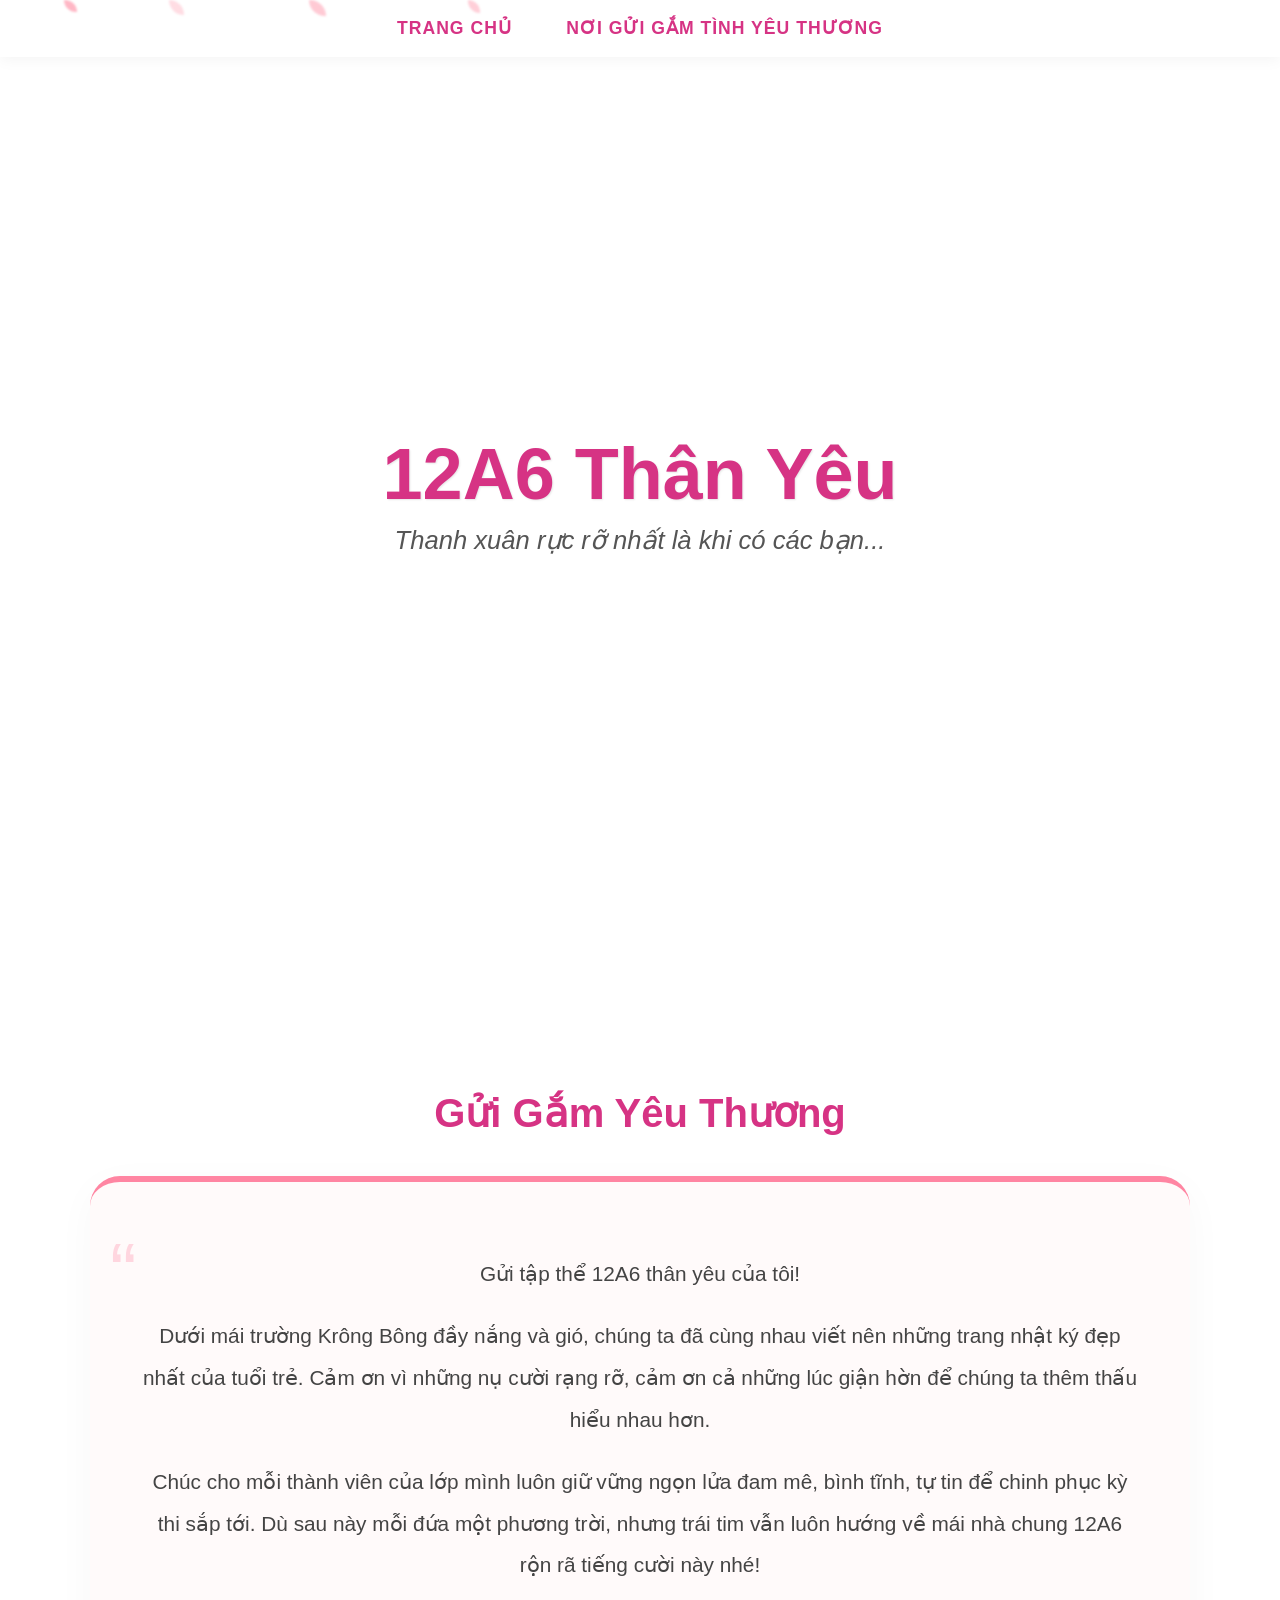
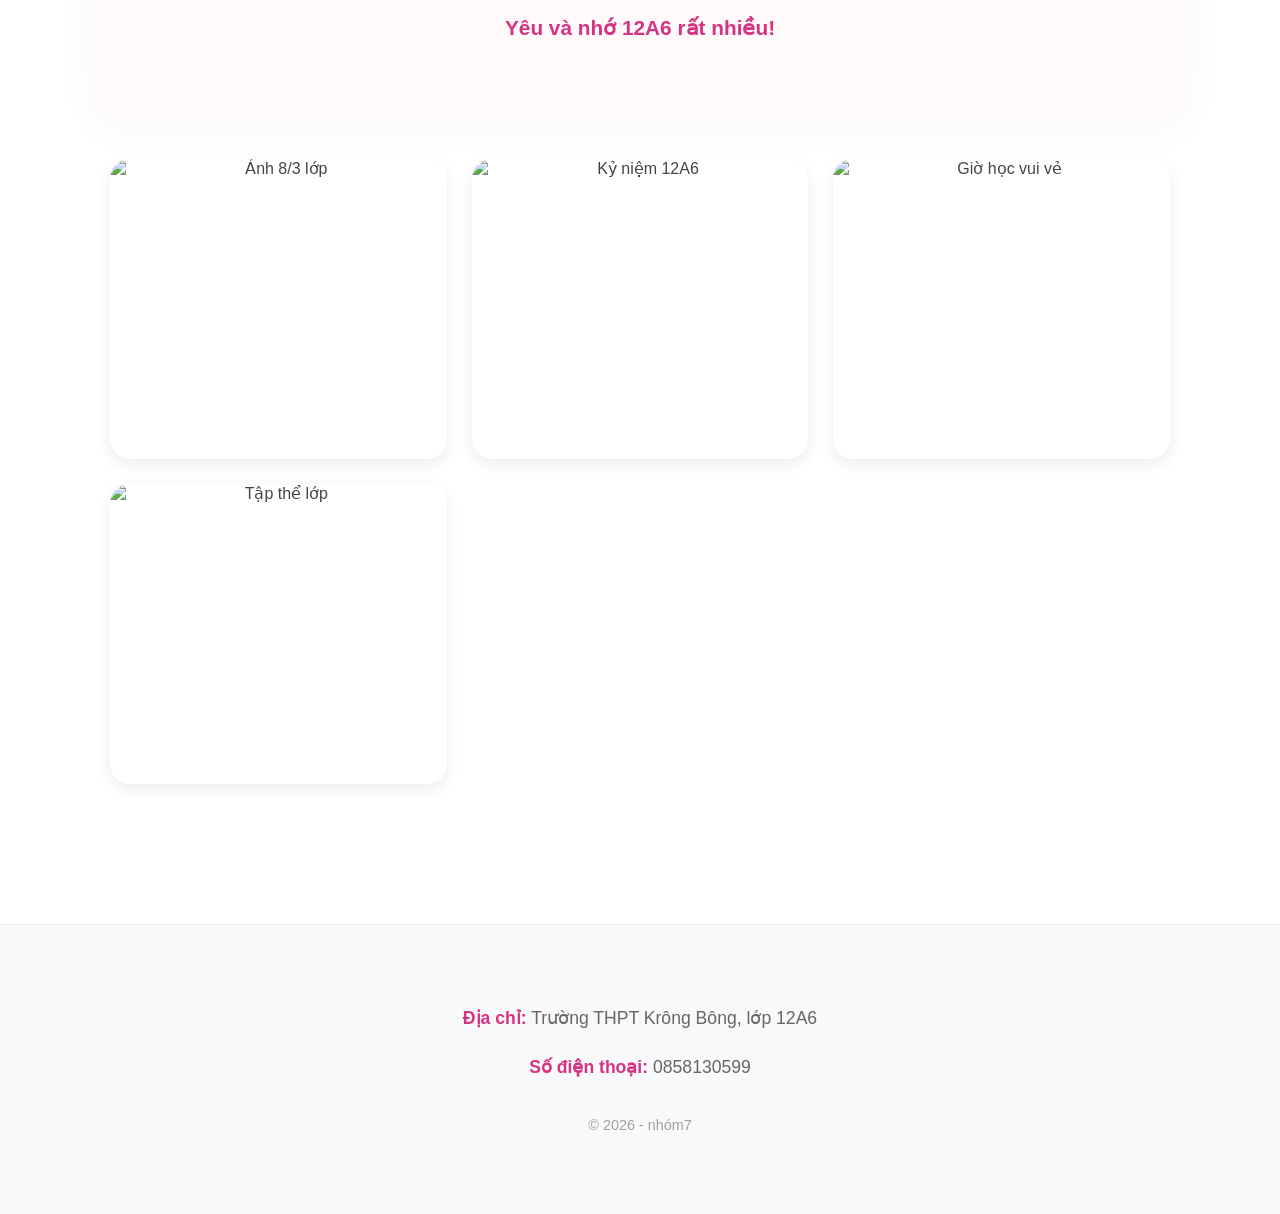
==== index.html @ b51523a4 "Rename nhom7-12a6.github.io.index.html to index.html" ====
<!DOCTYPE html>
<html lang="vi">
<head>
    <meta charset="UTF-8">
    <meta name="viewport" content="width=device-width, initial-scale=1.0">
    <title>12A6 Thân Yêu - Trường THPT Krông Bông</title>
    <style>
        /* Thiết lập chung - Tông màu sáng */
        body, html {
            margin: 0;
            padding: 0;
            font-family: 'Segoe UI', Tahoma, Geneva, Verdana, sans-serif;
            scroll-behavior: smooth;
            background-color: #ffffff; 
            color: #444;
            overflow-x: hidden;
        }

        /* Hiệu ứng lá rơi lãng mạn */
        .leaf-container {
            position: fixed;
            top: 0;
            left: 0;
            width: 100%;
            height: 100%;
            pointer-events: none;
            z-index: 9999;
        }

        /* Menu điều hướng đẹp mắt */
        nav {
            background-color: rgba(255, 255, 255, 0.95);
            padding: 18px 0;
            position: sticky;
            top: 0;
            text-align: center;
            box-shadow: 0 2px 15px rgba(0,0,0,0.05);
            z-index: 1000;
        }

        nav a {
            text-decoration: none;
            color: #d63384; /* Màu hồng đậm tình cảm */
            font-weight: 600;
            margin: 0 25px;
            font-size: 1.1rem;
            transition: all 0.3s ease;
            text-transform: uppercase;
            letter-spacing: 1px;
        }

        nav a:hover {
            color: #ff85a2;
            transform: translateY(-2px);
        }

        /* Header - Ảnh nền tập thể lớp 12A6 */
        header {
            height: 100vh;
            background: linear-gradient(rgba(255,255,255,0.2), rgba(255,255,255,0.2)), 
                        url('z7611053045026_636c246976e291c1353cad6c49b78cae.jpg');
            background-size: cover;
            background-position: center;
            background-attachment: fixed;
            display: flex;
            align-items: center;
            justify-content: center;
            color: #fff;
            text-align: center;
        }

        .hero-text {
            background: rgba(255, 255, 255, 0.7);
            padding: 40px 60px;
            border-radius: 15px;
            backdrop-filter: blur(5px);
            border: 1px solid rgba(255,255,255,0.3);
        }

        .hero-text h1 {
            font-size: 4.5rem;
            margin: 0;
            color: #d63384;
            text-shadow: 1px 1px 2px rgba(0,0,0,0.1);
        }

        .hero-text p {
            font-size: 1.6rem;
            font-style: italic;
            color: #555;
            margin-top: 10px;
        }

        /* Nội dung gửi gắm tình thương */
        .content-section {
            max-width: 1100px;
            margin: 80px auto;
            padding: 20px;
            text-align: center;
        }

        .message-box {
            background: #fffafa;
            padding: 50px;
            border-radius: 30px;
            box-shadow: 0 10px 40px rgba(0,0,0,0.03);
            line-height: 2;
            font-size: 1.3rem;
            border-top: 6px solid #ff85a2;
            position: relative;
        }

        .message-box::before {
            content: '“';
            font-size: 5rem;
            color: #ff85a2;
            position: absolute;
            top: 10px;
            left: 20px;
            opacity: 0.3;
        }

        /* Album ảnh kỷ niệm lớp */
        .gallery {
            display: grid;
            grid-template-columns: repeat(auto-fit, minmax(320px, 1fr));
            gap: 25px;
            padding: 40px 20px;
        }

        .gallery-item {
            overflow: hidden;
            border-radius: 20px;
            box-shadow: 0 5px 15px rgba(0,0,0,0.08);
            background: #fff;
            transition: all 0.3s ease;
            position: relative; /* Thêm để đặt chữ lên ảnh */
        }

        .gallery img {
            width: 100%;
            height: 300px;
            object-fit: cover;
            display: block;
            transition: transform 0.5s ease;
        }

        /* Chú thích trên ảnh */
        .photo-caption {
            position: absolute;
            bottom: 0;
            left: 0;
            right: 0;
            background: rgba(214, 51, 132, 0.8);
            color: white;
            padding: 10px;
            font-weight: bold;
            font-size: 1.1rem;
            transform: translateY(100%);
            transition: 0.3s ease;
        }

        .gallery-item:hover {
            transform: translateY(-10px);
            box-shadow: 0 15px 30px rgba(214, 51, 132, 0.2);
        }

        .gallery-item:hover img {
            transform: scale(1.1);
        }

        .gallery-item:hover .photo-caption {
            transform: translateY(0);
        }

        /* Cuối trang - Footer */
        footer {
            background-color: #f8f9fa;
            color: #666;
            padding: 60px 20px;
            text-align: center;
            border-top: 1px solid #eee;
        }

        .footer-info {
            font-size: 1.1rem;
            line-height: 1.8;
        }

        .footer-info strong {
            color: #d63384;
        }

        /* Animation lá rơi */
        @keyframes fall {
            0% { transform: translateY(-10%) rotate(0deg); opacity: 0; }
            10% { opacity: 0.8; }
            100% { transform: translateY(110vh) rotate(360deg); opacity: 0; }
        }

        .leaf {
            position: absolute;
            width: 18px;
            height: 18px;
            background-color: #ffb7c5;
            border-radius: 0 100%;
            animation: fall 10s linear infinite;
            filter: blur(1px);
        }
    </style>
</head>
<body>

    <div class="leaf-container" id="leafContainer"></div>

    <nav>
        <a href="#home">Trang Chủ</a>
        <a href="#loinhannhu">Nơi Gửi Gắm Tình Yêu Thương</a>
    </nav>

    <header id="home">
        <div class="hero-text">
            <h1>12A6 Thân Yêu</h1>
            <p>Thanh xuân rực rỡ nhất là khi có các bạn...</p>
        </div>
    </header>

    <section class="content-section" id="loinhannhu">
        <h2 style="color: #d63384; font-size: 2.5rem; margin-bottom: 40px;">Gửi Gắm Yêu Thương</h2>
        <div class="message-box">
            <p>Gửi tập thể 12A6 thân yêu của tôi!</p>
            <p>Dưới mái trường Krông Bông đầy nắng và gió, chúng ta đã cùng nhau viết nên những trang nhật ký đẹp nhất của tuổi trẻ. Cảm ơn vì những nụ cười rạng rỡ, cảm ơn cả những lúc giận hờn để chúng ta thêm thấu hiểu nhau hơn. </p>
            <p>Chúc cho mỗi thành viên của lớp mình luôn giữ vững ngọn lửa đam mê, bình tĩnh, tự tin để chinh phục kỳ thi sắp tới. Dù sau này mỗi đứa một phương trời, nhưng trái tim vẫn luôn hướng về mái nhà chung 12A6 rộn rã tiếng cười này nhé!</p>
            <p style="font-weight: bold; color: #d63384;">Yêu và nhớ 12A6 rất nhiều!</p>
        </div>

        <div class="gallery">
            <div class="gallery-item">
                <img src="z7611050322262_505ce7e3adb36af7104fad73ea51d4bc.jpg" alt="Ảnh 8/3 lớp">
                <div class="photo-caption">Ngày 8-3</div>
            </div>
            <div class="gallery-item">
                <img src="z7611050333469_8e53183546c263b8395ae0b09df63bb6.jpg" alt="Kỷ niệm 12A6">
                <div class="photo-caption">Ngày 8-3</div>
            </div>
            <div class="gallery-item">
                <img src="z7611052999819_62aaef6d86418fa4d86a9d787244a422.jpg" alt="Giờ học vui vẻ">
                <div class="photo-caption">Ngày 20-10</div>
            </div>
            <div class="gallery-item">
                <img src="z7611053750681_9724d6f38aebbc7bfd6bfaeb287409f2.jpg" alt="Tập thể lớp">
                <div class="photo-caption">Ngày 20-11</div>
            </div>
        </div>
    </section>

    <footer>
        <div class="footer-info">
            <p><strong>Địa chỉ:</strong> Trường THPT Krông Bông, lớp 12A6</p>
            <p><strong>Số điện thoại:</strong> 0858130599</p>
            <p style="margin-top: 30px; font-size: 0.9rem; opacity: 0.6;">© 2026 - nhóm7</p>
        </div>
    </footer>

    <script>
        // Tạo lá rơi tự động với độ ngẫu nhiên cao hơn
        const container = document.getElementById('leafContainer');
        function createLeaf() {
            const leaf = document.createElement('div');
            leaf.classList.add('leaf');
            leaf.style.left = Math.random() * 100 + 'vw';
            leaf.style.animationDuration = Math.random() * 5 + 7 + 's';
            leaf.style.opacity = Math.random() * 0.6 + 0.4;
            leaf.style.width = Math.random() * 10 + 10 + 'px';
            leaf.style.height = leaf.style.width;
            container.appendChild(leaf);
            
            setTimeout(() => { leaf.remove(); }, 12000);
        }
        setInterval(createLeaf, 400);
    </script>
</body>
</html>
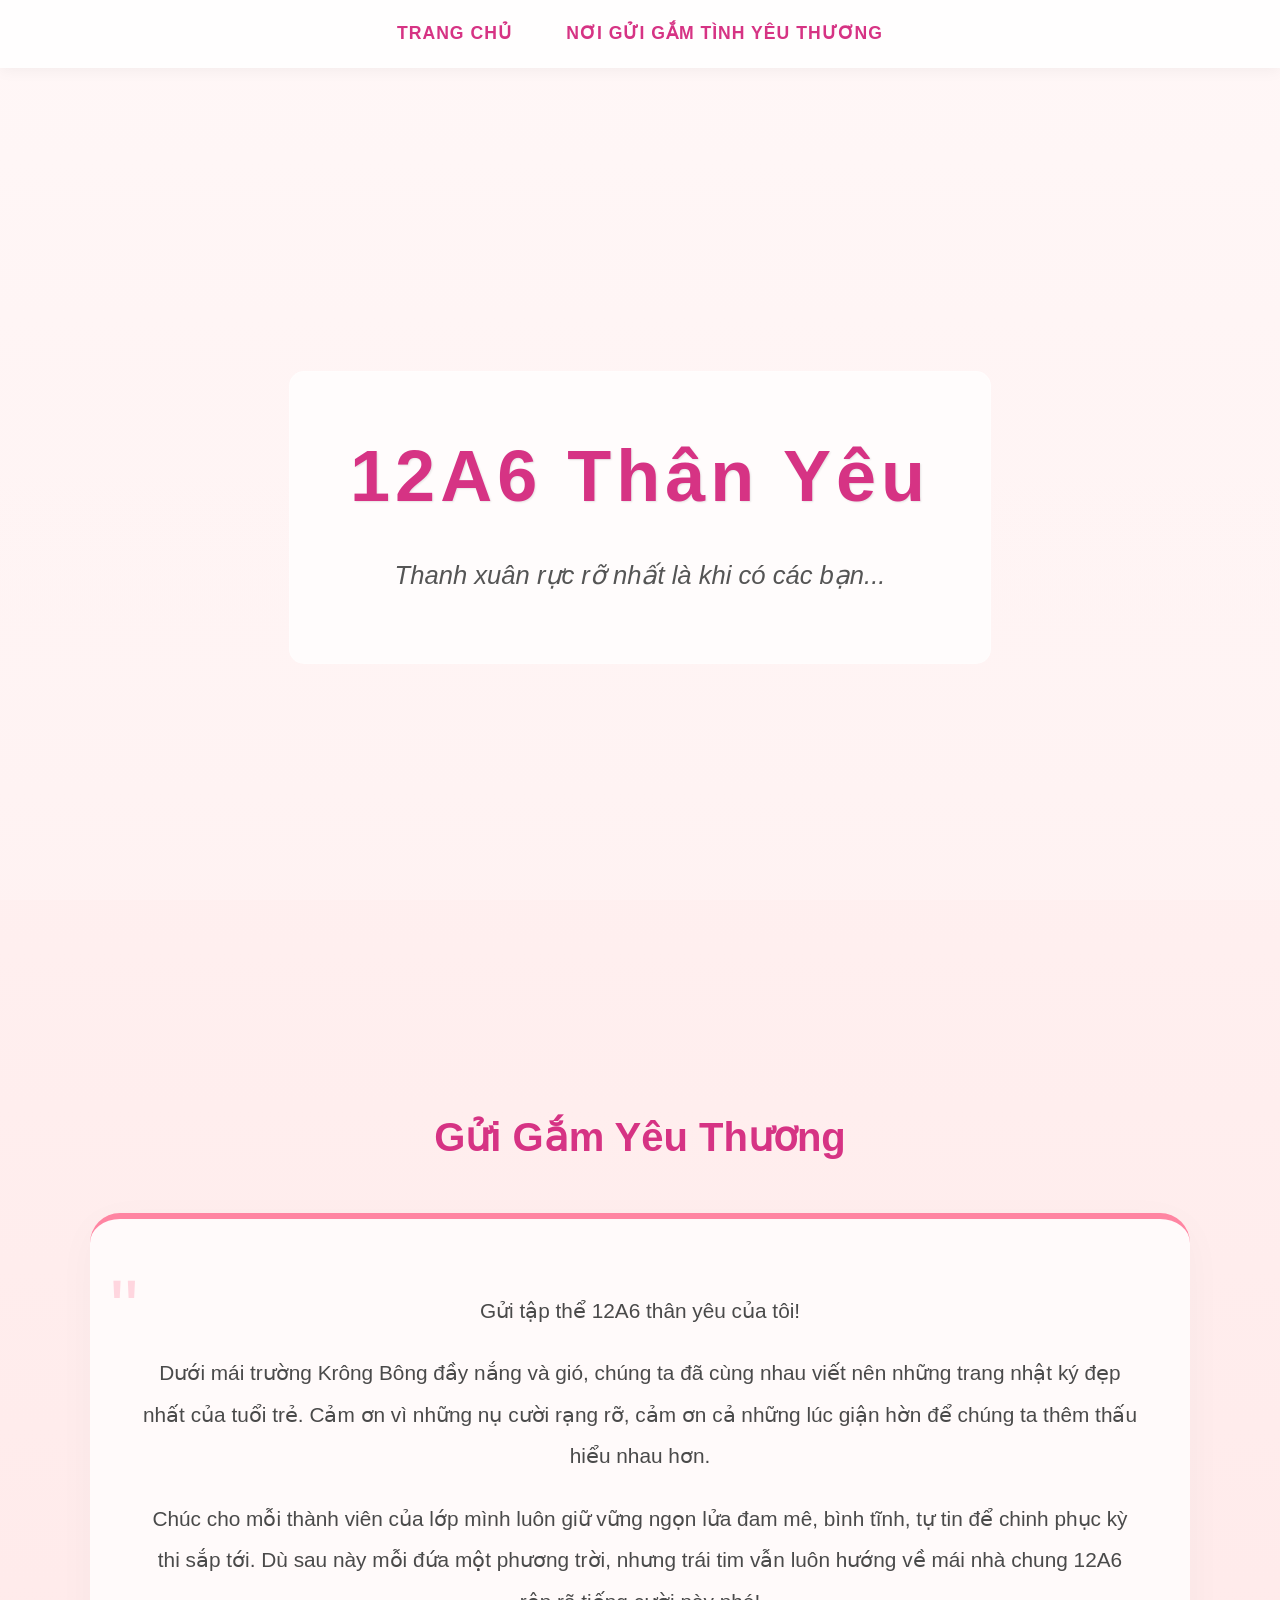
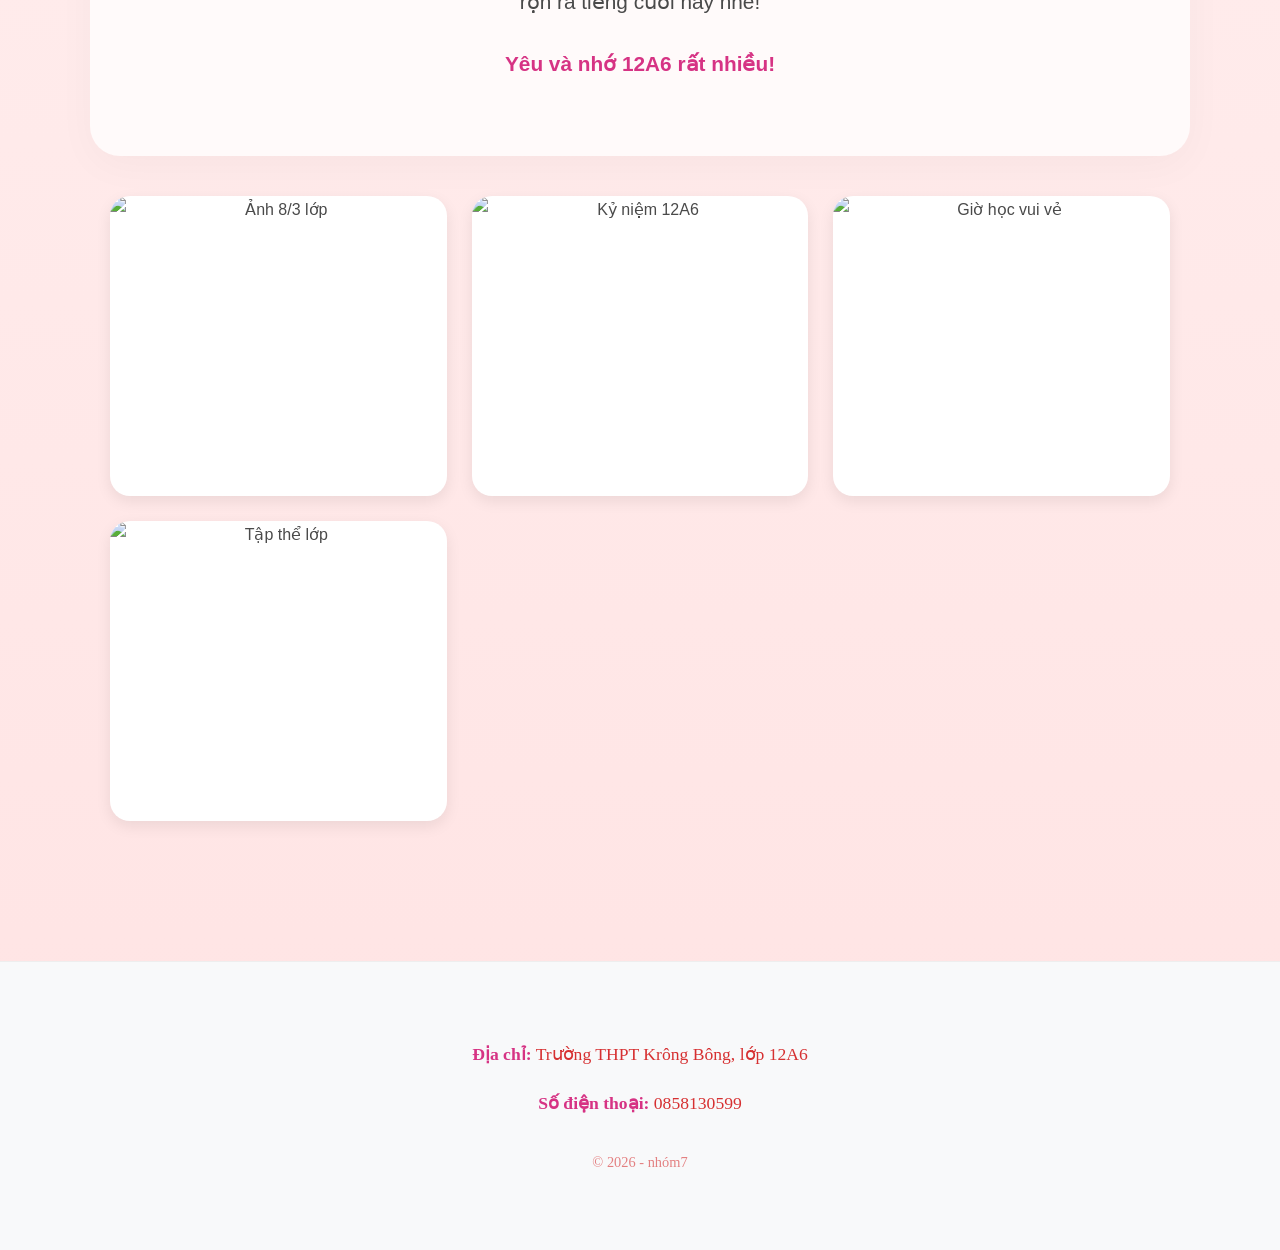
==== commit 2c76429f: "Refactor index.html with new layout and styles Removed old HTML structure and replaced with a new la" ====
--- a/index.html
+++ b/index.html
@@ -4,210 +4,7 @@
     <meta charset="UTF-8">
     <meta name="viewport" content="width=device-width, initial-scale=1.0">
     <title>12A6 Thân Yêu - Trường THPT Krông Bông</title>
-    <style>
-        /* Thiết lập chung - Tông màu sáng */
-        body, html {
-            margin: 0;
-            padding: 0;
-            font-family: 'Segoe UI', Tahoma, Geneva, Verdana, sans-serif;
-            scroll-behavior: smooth;
-            background-color: #ffffff; 
-            color: #444;
-            overflow-x: hidden;
-        }
-
-        /* Hiệu ứng lá rơi lãng mạn */
-        .leaf-container {
-            position: fixed;
-            top: 0;
-            left: 0;
-            width: 100%;
-            height: 100%;
-            pointer-events: none;
-            z-index: 9999;
-        }
-
-        /* Menu điều hướng đẹp mắt */
-        nav {
-            background-color: rgba(255, 255, 255, 0.95);
-            padding: 18px 0;
-            position: sticky;
-            top: 0;
-            text-align: center;
-            box-shadow: 0 2px 15px rgba(0,0,0,0.05);
-            z-index: 1000;
-        }
-
-        nav a {
-            text-decoration: none;
-            color: #d63384; /* Màu hồng đậm tình cảm */
-            font-weight: 600;
-            margin: 0 25px;
-            font-size: 1.1rem;
-            transition: all 0.3s ease;
-            text-transform: uppercase;
-            letter-spacing: 1px;
-        }
-
-        nav a:hover {
-            color: #ff85a2;
-            transform: translateY(-2px);
-        }
-
-        /* Header - Ảnh nền tập thể lớp 12A6 */
-        header {
-            height: 100vh;
-            background: linear-gradient(rgba(255,255,255,0.2), rgba(255,255,255,0.2)), 
-                        url('z7611053045026_636c246976e291c1353cad6c49b78cae.jpg');
-            background-size: cover;
-            background-position: center;
-            background-attachment: fixed;
-            display: flex;
-            align-items: center;
-            justify-content: center;
-            color: #fff;
-            text-align: center;
-        }
-
-        .hero-text {
-            background: rgba(255, 255, 255, 0.7);
-            padding: 40px 60px;
-            border-radius: 15px;
-            backdrop-filter: blur(5px);
-            border: 1px solid rgba(255,255,255,0.3);
-        }
-
-        .hero-text h1 {
-            font-size: 4.5rem;
-            margin: 0;
-            color: #d63384;
-            text-shadow: 1px 1px 2px rgba(0,0,0,0.1);
-        }
-
-        .hero-text p {
-            font-size: 1.6rem;
-            font-style: italic;
-            color: #555;
-            margin-top: 10px;
-        }
-
-        /* Nội dung gửi gắm tình thương */
-        .content-section {
-            max-width: 1100px;
-            margin: 80px auto;
-            padding: 20px;
-            text-align: center;
-        }
-
-        .message-box {
-            background: #fffafa;
-            padding: 50px;
-            border-radius: 30px;
-            box-shadow: 0 10px 40px rgba(0,0,0,0.03);
-            line-height: 2;
-            font-size: 1.3rem;
-            border-top: 6px solid #ff85a2;
-            position: relative;
-        }
-
-        .message-box::before {
-            content: '“';
-            font-size: 5rem;
-            color: #ff85a2;
-            position: absolute;
-            top: 10px;
-            left: 20px;
-            opacity: 0.3;
-        }
-
-        /* Album ảnh kỷ niệm lớp */
-        .gallery {
-            display: grid;
-            grid-template-columns: repeat(auto-fit, minmax(320px, 1fr));
-            gap: 25px;
-            padding: 40px 20px;
-        }
-
-        .gallery-item {
-            overflow: hidden;
-            border-radius: 20px;
-            box-shadow: 0 5px 15px rgba(0,0,0,0.08);
-            background: #fff;
-            transition: all 0.3s ease;
-            position: relative; /* Thêm để đặt chữ lên ảnh */
-        }
-
-        .gallery img {
-            width: 100%;
-            height: 300px;
-            object-fit: cover;
-            display: block;
-            transition: transform 0.5s ease;
-        }
-
-        /* Chú thích trên ảnh */
-        .photo-caption {
-            position: absolute;
-            bottom: 0;
-            left: 0;
-            right: 0;
-            background: rgba(214, 51, 132, 0.8);
-            color: white;
-            padding: 10px;
-            font-weight: bold;
-            font-size: 1.1rem;
-            transform: translateY(100%);
-            transition: 0.3s ease;
-        }
-
-        .gallery-item:hover {
-            transform: translateY(-10px);
-            box-shadow: 0 15px 30px rgba(214, 51, 132, 0.2);
-        }
-
-        .gallery-item:hover img {
-            transform: scale(1.1);
-        }
-
-        .gallery-item:hover .photo-caption {
-            transform: translateY(0);
-        }
-
-        /* Cuối trang - Footer */
-        footer {
-            background-color: #f8f9fa;
-            color: #666;
-            padding: 60px 20px;
-            text-align: center;
-            border-top: 1px solid #eee;
-        }
-
-        .footer-info {
-            font-size: 1.1rem;
-            line-height: 1.8;
-        }
-
-        .footer-info strong {
-            color: #d63384;
-        }
-
-        /* Animation lá rơi */
-        @keyframes fall {
-            0% { transform: translateY(-10%) rotate(0deg); opacity: 0; }
-            10% { opacity: 0.8; }
-            100% { transform: translateY(110vh) rotate(360deg); opacity: 0; }
-        }
-
-        .leaf {
-            position: absolute;
-            width: 18px;
-            height: 18px;
-            background-color: #ffb7c5;
-            border-radius: 0 100%;
-            animation: fall 10s linear infinite;
-            filter: blur(1px);
-        }
-    </style>
+<link href="styles.css" rel="stylesheet" type="text/css">
 </head>
 <body>
 
--- a/styles.css
+++ b/styles.css
@@ -0,0 +1,311 @@
+/* ===== CSS from index.html ===== */
+
+/* Thiết lập chung - Tông màu sáng */
+body, html {
+    margin: 0;
+    padding: 0;
+    font-family: 'Segoe UI', Tahoma, Geneva, Verdana, sans-serif;
+    scroll-behavior: smooth;
+    background-color: #ffffff; 
+    color: #444;
+    overflow-x: hidden;
+}
+
+/* Hiệu ứng lá rơi lãng mạn */
+.leaf-container {
+    position: fixed;
+    top: 0;
+    left: 0;
+    width: 100%;
+    height: 100%;
+    pointer-events: none;
+    z-index: 9999;
+}
+
+/* Menu điều hướng đẹp mắt */
+nav {
+    background-color: rgba(255, 255, 255, 0.95);
+    padding: 18px 0;
+    position: sticky;
+    top: 0;
+    text-align: center;
+    box-shadow: 0 2px 15px rgba(0,0,0,0.05);
+    z-index: 1000;
+}
+
+nav a {
+    text-decoration: none;
+    color: #d63384; /* Màu hồng đậm tình cảm */
+    font-weight: 600;
+    margin: 0 25px;
+    font-size: 1.1rem;
+    transition: all 0.3s ease;
+    text-transform: uppercase;
+    letter-spacing: 1px;
+}
+
+nav a:hover {
+    color: #ff85a2;
+    transform: translateY(-2px);
+}
+
+/* Header - Ảnh nền tập thể lớp 12A6 */
+header {
+    height: 100vh;
+    background: linear-gradient(rgba(255,255,255,0.2), rgba(255,255,255,0.2)), 
+                url('z7611053045026_636c246976e291c1353cad6c49b78cae.jpg');
+    background-size: cover;
+    background-position: center;
+    background-attachment: fixed;
+    display: flex;
+    align-items: center;
+    justify-content: center;
+    color: #fff;
+    text-align: center;
+}
+
+.hero-text {
+    background: rgba(255, 255, 255, 0.7);
+    padding: 40px 60px;
+    border-radius: 15px;
+    backdrop-filter: blur(5px);
+    border: 1px solid rgba(255,255,255,0.3);
+}
+
+.hero-text h1 {
+    font-size: 4.5rem;
+    margin: 0;
+    color: #d63384;
+    text-shadow: 1px 1px 2px rgba(0,0,0,0.1);
+}
+
+.hero-text p {
+    font-size: 1.6rem;
+    font-style: italic;
+    color: #555;
+    margin-top: 10px;
+}
+
+/* Nội dung gửi gắm tình thương */
+.content-section {
+    max-width: 1100px;
+    margin: 80px auto;
+    padding: 20px;
+    text-align: center;
+}
+
+.message-box {
+    background: #fffafa;
+    padding: 50px;
+    border-radius: 30px;
+    box-shadow: 0 10px 40px rgba(0,0,0,0.03);
+    line-height: 2;
+    font-size: 1.3rem;
+    border-top: 6px solid #ff85a2;
+    position: relative;
+}
+
+.message-box::before {
+    content: '"';
+    font-size: 5rem;
+    color: #ff85a2;
+    position: absolute;
+    top: 10px;
+    left: 20px;
+    opacity: 0.3;
+}
+
+/* Album ảnh kỷ niệm lớp */
+.gallery {
+    display: grid;
+    grid-template-columns: repeat(auto-fit, minmax(320px, 1fr));
+    gap: 25px;
+    padding: 40px 20px;
+}
+
+.gallery-item {
+    overflow: hidden;
+    border-radius: 20px;
+    box-shadow: 0 5px 15px rgba(0,0,0,0.08);
+    background: #fff;
+    transition: all 0.3s ease;
+    position: relative; /* Thêm để đặt chữ lên ảnh */
+}
+
+.gallery img {
+    width: 100%;
+    height: 300px;
+    object-fit: cover;
+    display: block;
+    transition: transform 0.5s ease;
+}
+
+/* Chú thích trên ảnh */
+.photo-caption {
+    position: absolute;
+    bottom: 0;
+    left: 0;
+    right: 0;
+    background: rgba(214, 51, 132, 0.8);
+    color: white;
+    padding: 10px;
+    font-weight: bold;
+    font-size: 1.1rem;
+    transform: translateY(100%);
+    transition: 0.3s ease;
+}
+
+.gallery-item:hover {
+    transform: translateY(-10px);
+    box-shadow: 0 15px 30px rgba(214, 51, 132, 0.2);
+}
+
+.gallery-item:hover img {
+    transform: scale(1.1);
+}
+
+.gallery-item:hover .photo-caption {
+    transform: translateY(0);
+}
+
+/* Cuối trang - Footer */
+footer {
+    background-color: #f8f9fa;
+    color: #666;
+    padding: 60px 20px;
+    text-align: center;
+    border-top: 1px solid #eee;
+}
+
+.footer-info {
+    font-size: 1.1rem;
+    line-height: 1.8;
+}
+
+.footer-info strong {
+    color: #d63384;
+}
+
+/* Animation lá rơi */
+@keyframes fall {
+    0% { transform: translateY(-10%) rotate(0deg); opacity: 0; }
+    10% { opacity: 0.8; }
+    100% { transform: translateY(110vh) rotate(360deg); opacity: 0; }
+}
+
+.leaf {
+    position: absolute;
+    width: 18px;
+    height: 18px;
+    background-color: #ffb7c5;
+    border-radius: 0 100%;
+    animation: fall 10s linear infinite;
+    filter: blur(1px);
+}
+
+
+/* ===== CSS from thethao.html ===== */
+
+body {
+    margin: 0;
+    padding: 0;
+    background: linear-gradient(to bottom, #fff5f5, #ffe3e3);
+    font-family: 'Quicksand', sans-serif;
+    color: #4a4a4a;
+    overflow-x: hidden;
+    line-height: 1.8;
+}
+
+/* Hiệu ứng lá rơi */
+#leaf-container {
+    position: fixed;
+    top: 0;
+    left: 0;
+    width: 100%;
+    height: 100%;
+    pointer-events: none;
+    z-index: 1000;
+}
+
+.leaf {
+    position: absolute;
+    top: -50px;
+    width: 20px;
+    height: 20px;
+    background-color: #ffb7b7;
+    border-radius: 0 100% 0 100%;
+    opacity: 0.8;
+    animation: fall linear infinite;
+}
+
+@keyframes fall {
+    0% {
+        transform: translateY(0) rotate(0deg);
+        opacity: 0;
+    }
+    10% { opacity: 0.8; }
+    90% { opacity: 0.8; }
+    100% {
+        transform: translateY(100vh) rotate(720deg);
+        opacity: 0;
+    }
+}
+
+/* Bố cục trang */
+.container {
+    max-width: 800px;
+    margin: 50px auto;
+    padding: 40px;
+    background: rgba(255, 255, 255, 0.8);
+    box-shadow: 0 10px 30px rgba(0,0,0,0.05);
+    border-radius: 20px;
+    position: relative;
+    z-index: 1;
+    text-align: justify;
+    border: 1px solid #ffeded;
+}
+
+header {
+    text-align: center;
+    margin-bottom: 40px;
+}
+
+h1 {
+    font-family: 'Saira Condensed', sans-serif;
+    font-size: 3rem;
+    color: #d63031;
+    margin: 0;
+    letter-spacing: 5px;
+}
+
+.intro {
+    font-family: 'Dancing Script', cursive;
+    font-size: 2.5rem;
+    color: #e66767;
+    display: block;
+    margin-bottom: 20px;
+    text-align: center;
+}
+
+.content {
+    font-size: 1.2rem;
+    color: #2d3436;
+    white-space: pre-line; /* Giữ định dạng xuống dòng */
+}
+
+.quote {
+    font-style: italic;
+    color: #636e72;
+    border-left: 4px solid #ff7675;
+    padding-left: 20px;
+    margin: 30px 0;
+}
+
+footer {
+    text-align: center;
+    margin-top: 50px;
+    font-family: 'Dancing Script', cursive;
+    font-size: 1.8rem;
+    color: #d63031;
+    padding-bottom: 50*
+
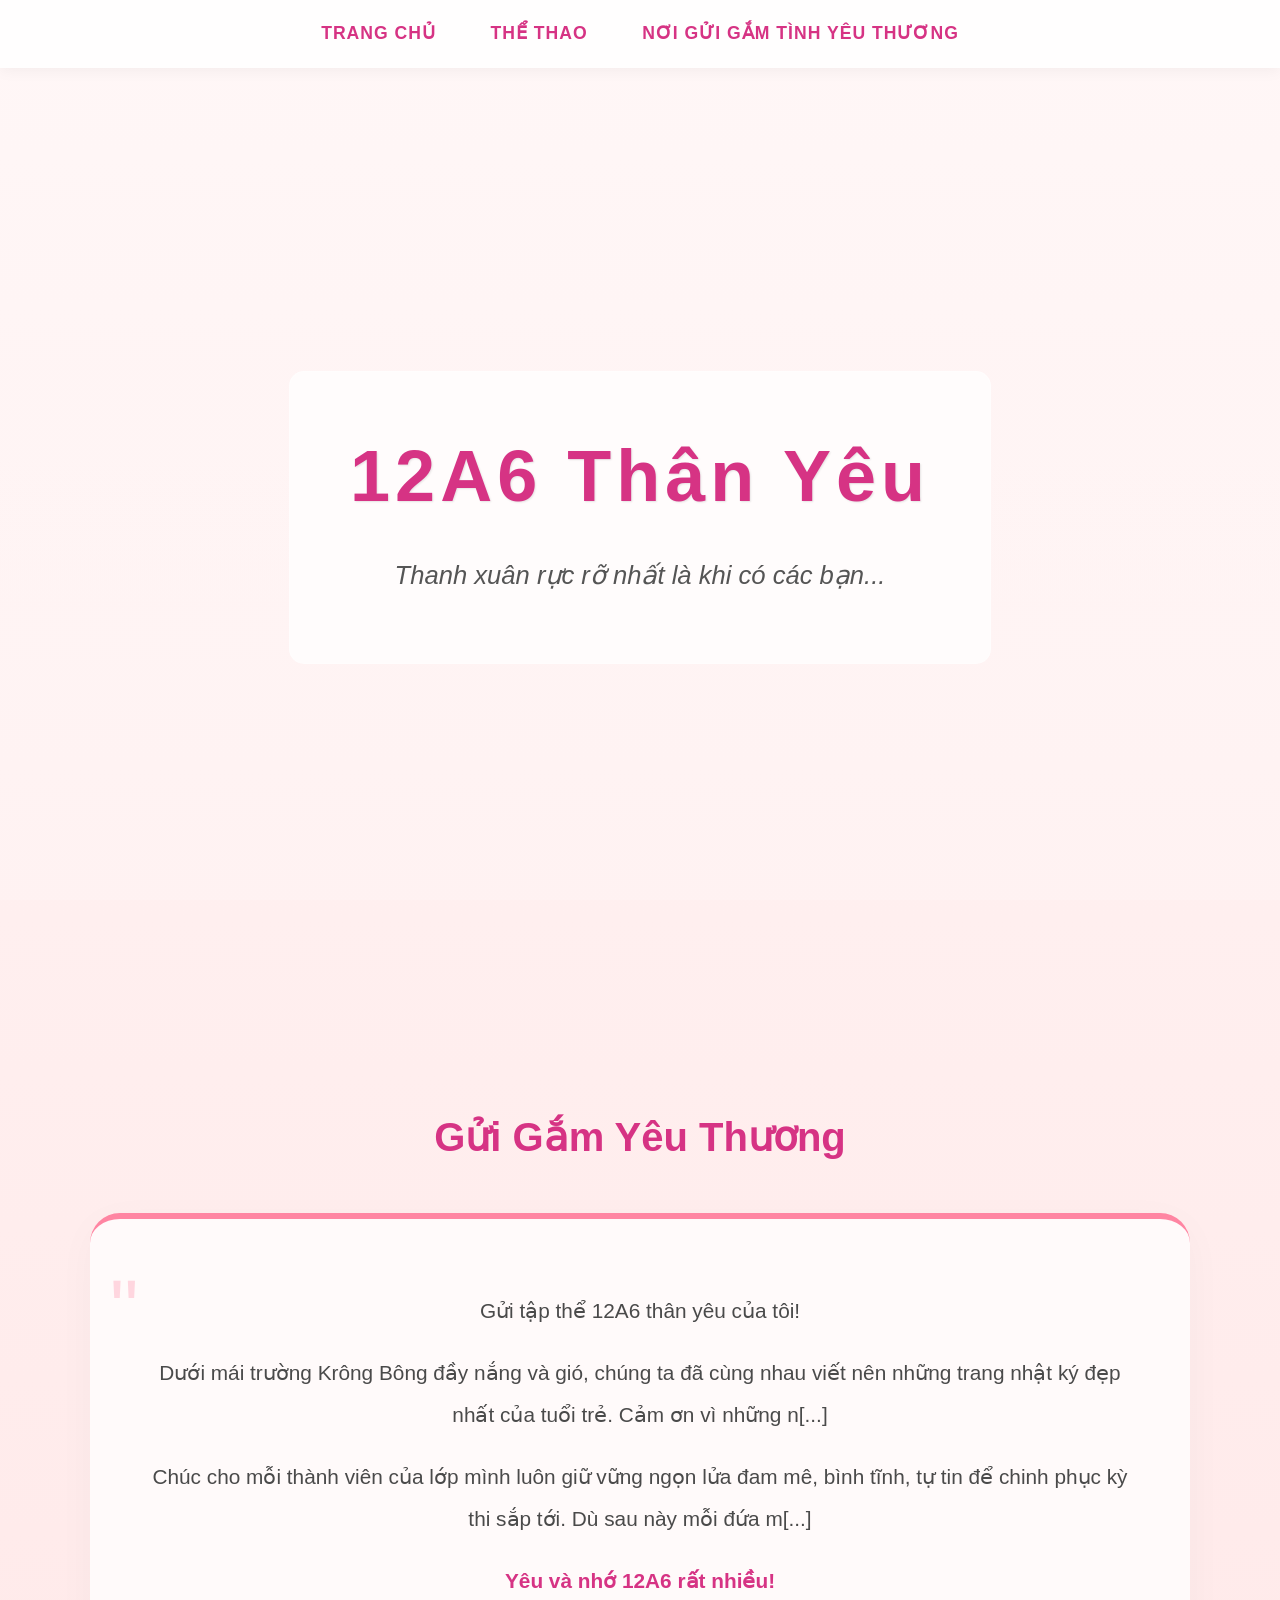
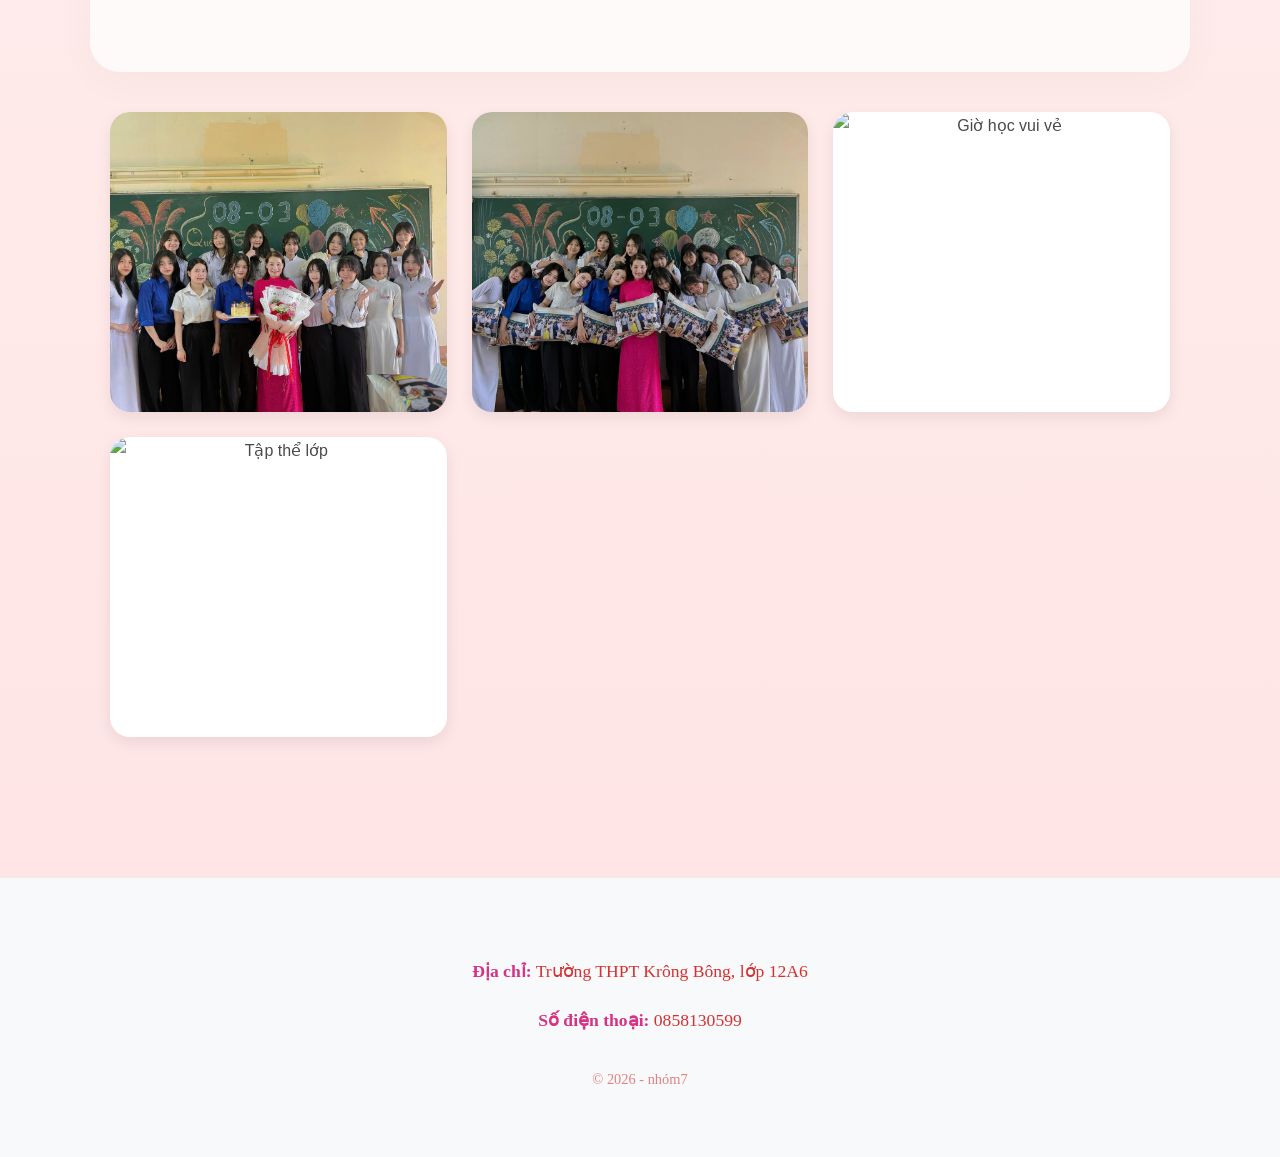
==== commit a7ff70ee: "Add files via upload" ====
--- a/index.html
+++ b/index.html
@@ -1,80 +1,81 @@
-<!DOCTYPE html>
-<html lang="vi">
-<head>
-    <meta charset="UTF-8">
-    <meta name="viewport" content="width=device-width, initial-scale=1.0">
-    <title>12A6 Thân Yêu - Trường THPT Krông Bông</title>
-<link href="styles.css" rel="stylesheet" type="text/css">
-</head>
-<body>
-
-    <div class="leaf-container" id="leafContainer"></div>
-
-    <nav>
-        <a href="#home">Trang Chủ</a>
-        <a href="#loinhannhu">Nơi Gửi Gắm Tình Yêu Thương</a>
-    </nav>
-
-    <header id="home">
-        <div class="hero-text">
-            <h1>12A6 Thân Yêu</h1>
-            <p>Thanh xuân rực rỡ nhất là khi có các bạn...</p>
-        </div>
-    </header>
-
-    <section class="content-section" id="loinhannhu">
-        <h2 style="color: #d63384; font-size: 2.5rem; margin-bottom: 40px;">Gửi Gắm Yêu Thương</h2>
-        <div class="message-box">
-            <p>Gửi tập thể 12A6 thân yêu của tôi!</p>
-            <p>Dưới mái trường Krông Bông đầy nắng và gió, chúng ta đã cùng nhau viết nên những trang nhật ký đẹp nhất của tuổi trẻ. Cảm ơn vì những nụ cười rạng rỡ, cảm ơn cả những lúc giận hờn để chúng ta thêm thấu hiểu nhau hơn. </p>
-            <p>Chúc cho mỗi thành viên của lớp mình luôn giữ vững ngọn lửa đam mê, bình tĩnh, tự tin để chinh phục kỳ thi sắp tới. Dù sau này mỗi đứa một phương trời, nhưng trái tim vẫn luôn hướng về mái nhà chung 12A6 rộn rã tiếng cười này nhé!</p>
-            <p style="font-weight: bold; color: #d63384;">Yêu và nhớ 12A6 rất nhiều!</p>
-        </div>
-
-        <div class="gallery">
-            <div class="gallery-item">
-                <img src="z7611050322262_505ce7e3adb36af7104fad73ea51d4bc.jpg" alt="Ảnh 8/3 lớp">
-                <div class="photo-caption">Ngày 8-3</div>
-            </div>
-            <div class="gallery-item">
-                <img src="z7611050333469_8e53183546c263b8395ae0b09df63bb6.jpg" alt="Kỷ niệm 12A6">
-                <div class="photo-caption">Ngày 8-3</div>
-            </div>
-            <div class="gallery-item">
-                <img src="z7611052999819_62aaef6d86418fa4d86a9d787244a422.jpg" alt="Giờ học vui vẻ">
-                <div class="photo-caption">Ngày 20-10</div>
-            </div>
-            <div class="gallery-item">
-                <img src="z7611053750681_9724d6f38aebbc7bfd6bfaeb287409f2.jpg" alt="Tập thể lớp">
-                <div class="photo-caption">Ngày 20-11</div>
-            </div>
-        </div>
-    </section>
-
-    <footer>
-        <div class="footer-info">
-            <p><strong>Địa chỉ:</strong> Trường THPT Krông Bông, lớp 12A6</p>
-            <p><strong>Số điện thoại:</strong> 0858130599</p>
-            <p style="margin-top: 30px; font-size: 0.9rem; opacity: 0.6;">© 2026 - nhóm7</p>
-        </div>
-    </footer>
-
-    <script>
-        // Tạo lá rơi tự động với độ ngẫu nhiên cao hơn
-        const container = document.getElementById('leafContainer');
-        function createLeaf() {
-            const leaf = document.createElement('div');
-            leaf.classList.add('leaf');
-            leaf.style.left = Math.random() * 100 + 'vw';
-            leaf.style.animationDuration = Math.random() * 5 + 7 + 's';
-            leaf.style.opacity = Math.random() * 0.6 + 0.4;
-            leaf.style.width = Math.random() * 10 + 10 + 'px';
-            leaf.style.height = leaf.style.width;
-            container.appendChild(leaf);
-            
-            setTimeout(() => { leaf.remove(); }, 12000);
-        }
-        setInterval(createLeaf, 400);
-    </script>
-</body>
-</html>
+<!DOCTYPE html>
+<html lang="vi">
+<head>
+    <meta charset="UTF-8">
+    <meta name="viewport" content="width=device-width, initial-scale=1.0">
+    <title>12A6 Thân Yêu - Trường THPT Krông Bông</title>
+<link href="styles.css" rel="stylesheet" type="text/css">
+</head>
+<body>
+
+    <div class="leaf-container" id="leafContainer"></div>
+
+    <nav>
+        <a href="#home">Trang Chủ</a>
+        <a href="thethao.html">Thể Thao</a>
+        <a href="#loinhannhu">Nơi Gửi Gắm Tình Yêu Thương</a>
+    </nav>
+
+    <header id="home">
+        <div class="hero-text">
+            <h1>12A6 Thân Yêu</h1>
+            <p>Thanh xuân rực rỡ nhất là khi có các bạn...</p>
+        </div>
+    </header>
+
+    <section class="content-section" id="loinhannhu">
+        <h2 style="color: #d63384; font-size: 2.5rem; margin-bottom: 40px;">Gửi Gắm Yêu Thương</h2>
+        <div class="message-box">
+            <p>Gửi tập thể 12A6 thân yêu của tôi!</p>
+            <p>Dưới mái trường Krông Bông đầy nắng và gió, chúng ta đã cùng nhau viết nên những trang nhật ký đẹp nhất của tuổi trẻ. Cảm ơn vì những n[...]</p>
+            <p>Chúc cho mỗi thành viên của lớp mình luôn giữ vững ngọn lửa đam mê, bình tĩnh, tự tin để chinh phục kỳ thi sắp tới. Dù sau này mỗi đứa m[...]</p>
+            <p style="font-weight: bold; color: #d63384;">Yêu và nhớ 12A6 rất nhiều!</p>
+        </div>
+
+        <div class="gallery">
+            <div class="gallery-item">
+                <img src="a1.jpg" alt="Ảnh 8/3 lớp">
+                <div class="photo-caption">Ngày 8-3</div>
+            </div>
+            <div class="gallery-item">
+                <img src="a2.jpg" alt="Kỷ niệm 12A6">
+                <div class="photo-caption">Ngày 8-3</div>
+            </div>
+            <div class="gallery-item">
+                <img src=".jpg" alt="Giờ học vui vẻ">
+                <div class="photo-caption">Ngày 20-10</div>
+            </div>
+            <div class="gallery-item">
+                <img src=".jpg" alt="Tập thể lớp">
+                <div class="photo-caption">Ngày 20-11</div>
+            </div>
+        </div>
+    </section>
+
+    <footer>
+        <div class="footer-info">
+            <p><strong>Địa chỉ:</strong> Trường THPT Krông Bông, lớp 12A6</p>
+            <p><strong>Số điện thoại:</strong> 0858130599</p>
+            <p style="margin-top: 30px; font-size: 0.9rem; opacity: 0.6;">© 2026 - nhóm7</p>
+        </div>
+    </footer>
+
+    <script>
+        // Tạo lá rơi tự động với độ ngẫu nhiên cao hơn
+        const container = document.getElementById('leafContainer');
+        function createLeaf() {
+            const leaf = document.createElement('div');
+            leaf.classList.add('leaf');
+            leaf.style.left = Math.random() * 100 + 'vw';
+            leaf.style.animationDuration = Math.random() * 5 + 7 + 's';
+            leaf.style.opacity = Math.random() * 0.6 + 0.4;
+            leaf.style.width = Math.random() * 10 + 10 + 'px';
+            leaf.style.height = leaf.style.width;
+            container.appendChild(leaf);
+            
+            setTimeout(() => { leaf.remove(); }, 12000);
+        }
+        setInterval(createLeaf, 400);
+    </script>
+</body>
+</html>
--- a/styles.css
+++ b/styles.css
@@ -251,6 +251,33 @@
     }
 }
 
+/* Navigation cho thethao.html */
+.thethao-nav {
+    background-color: rgba(255, 255, 255, 0.95);
+    padding: 15px 20px;
+    position: sticky;
+    top: 0;
+    box-shadow: 0 2px 15px rgba(0,0,0,0.05);
+    z-index: 999;
+}
+
+.back-link {
+    text-decoration: none;
+    color: #d63384;
+    font-weight: 600;
+    font-size: 1.1rem;
+    transition: all 0.3s ease;
+    display: inline-block;
+    padding: 8px 15px;
+    border-radius: 8px;
+}
+
+.back-link:hover {
+    color: #ff85a2;
+    background-color: rgba(255, 132, 162, 0.1);
+    transform: translateX(-5px);
+}
+
 /* Bố cục trang */
 .container {
     max-width: 800px;
@@ -307,5 +334,5 @@
     font-family: 'Dancing Script', cursive;
     font-size: 1.8rem;
     color: #d63031;
-    padding-bottom: 50*
-+    padding-bottom: 50px;
+}
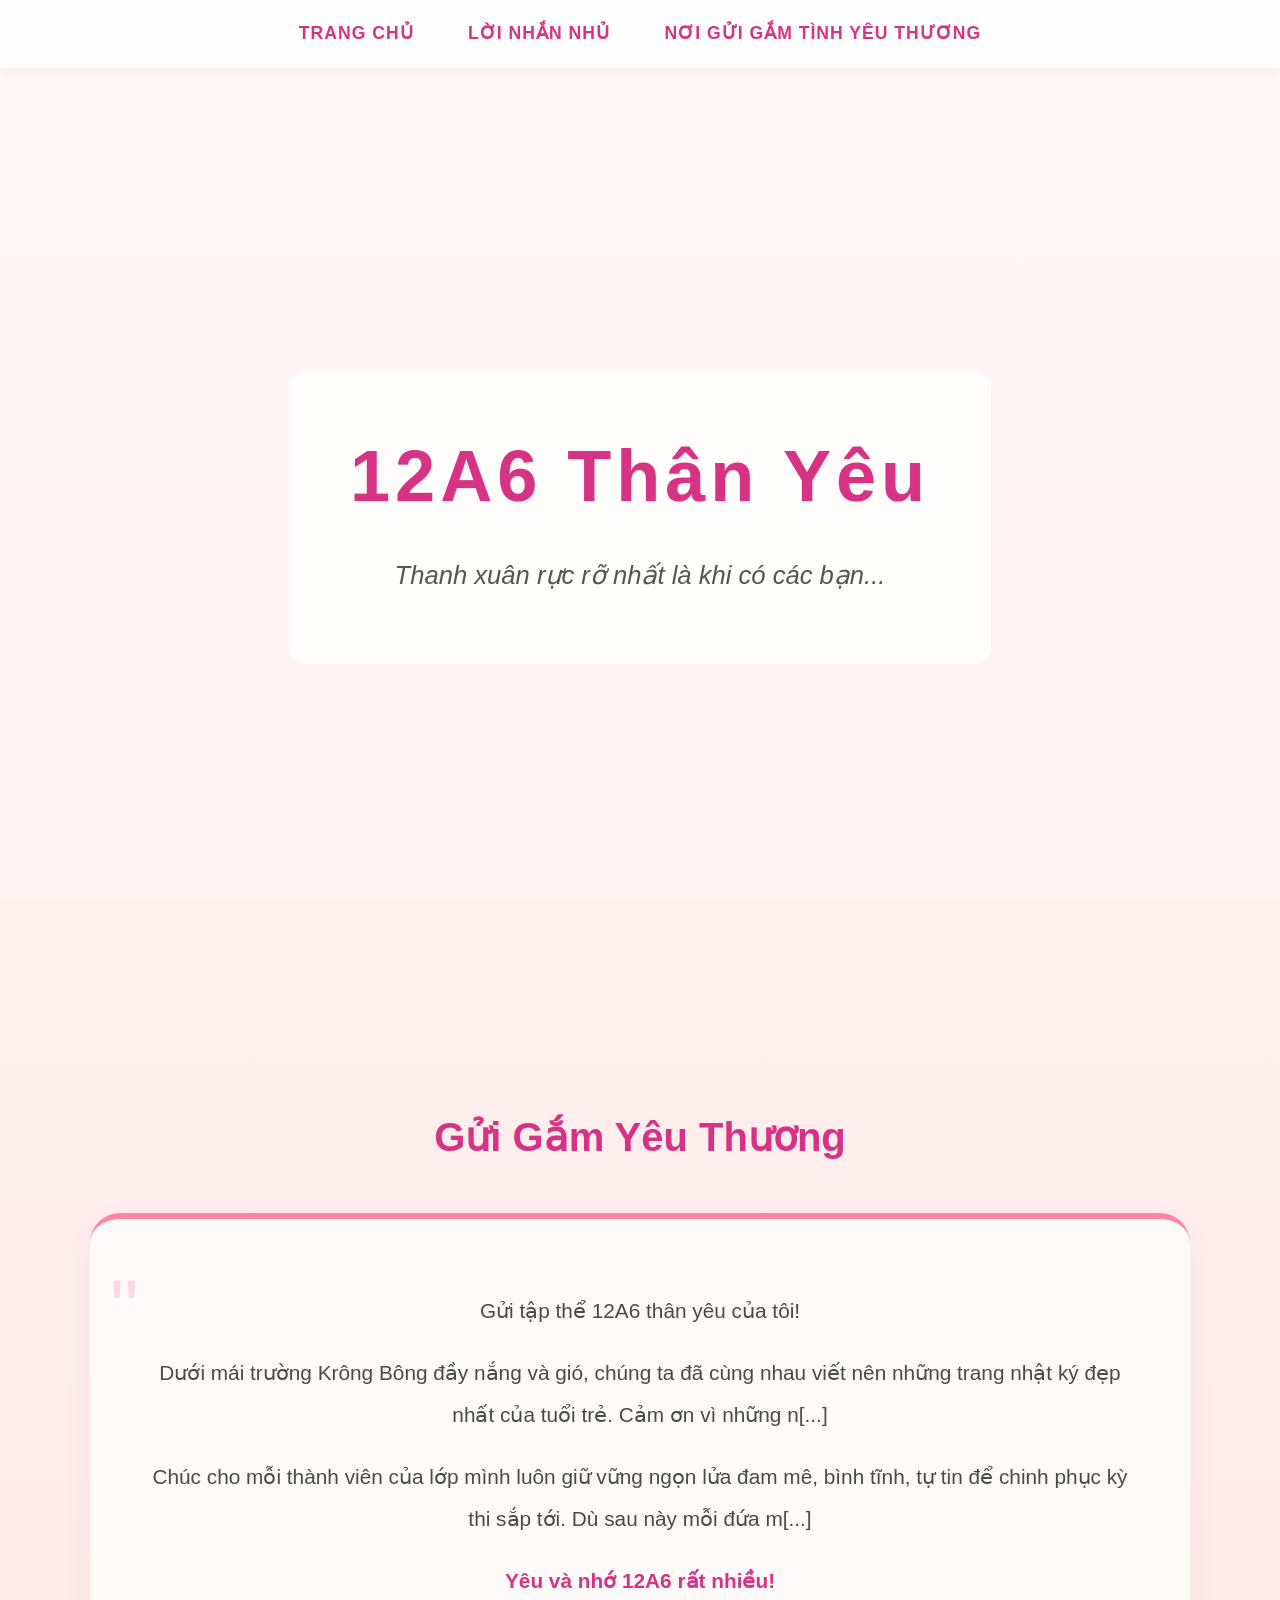
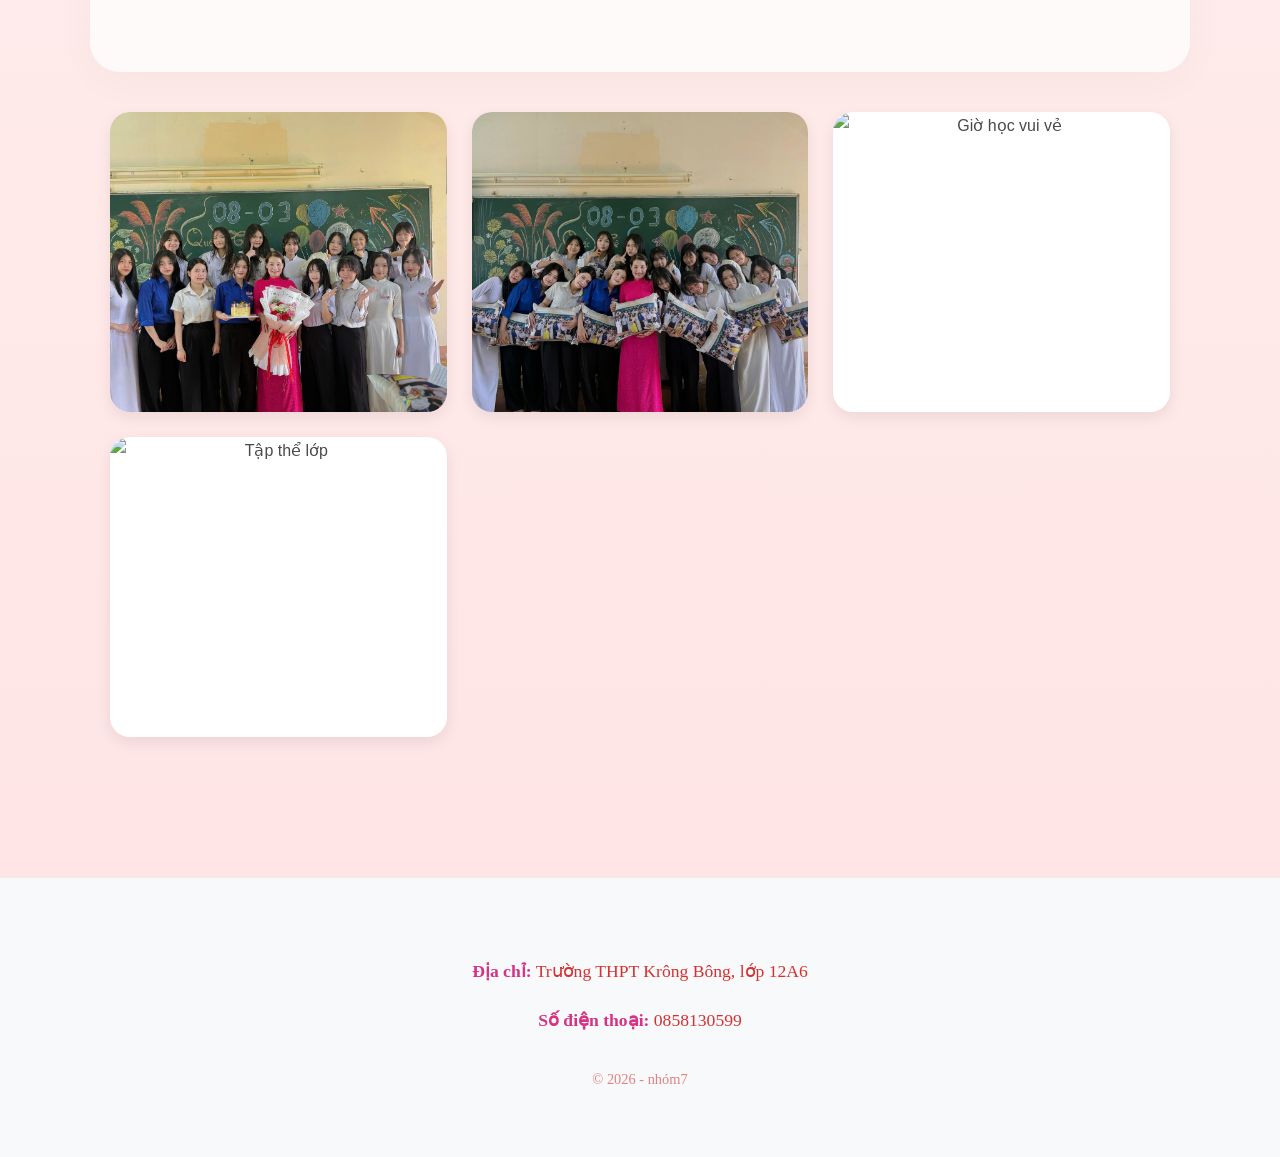
==== commit a8fad441: "Change 'Thể Thao' link to 'Lời nhắn nhủ'" ====
--- a/index.html
+++ b/index.html
@@ -12,7 +12,7 @@
 
     <nav>
         <a href="#home">Trang Chủ</a>
-        <a href="thethao.html">Thể Thao</a>
+        <a href="thethao.html">Lời nhắn nhủ</a>
         <a href="#loinhannhu">Nơi Gửi Gắm Tình Yêu Thương</a>
     </nav>
 
@@ -78,4 +78,4 @@
         setInterval(createLeaf, 400);
     </script>
 </body>
-</html>+</html>
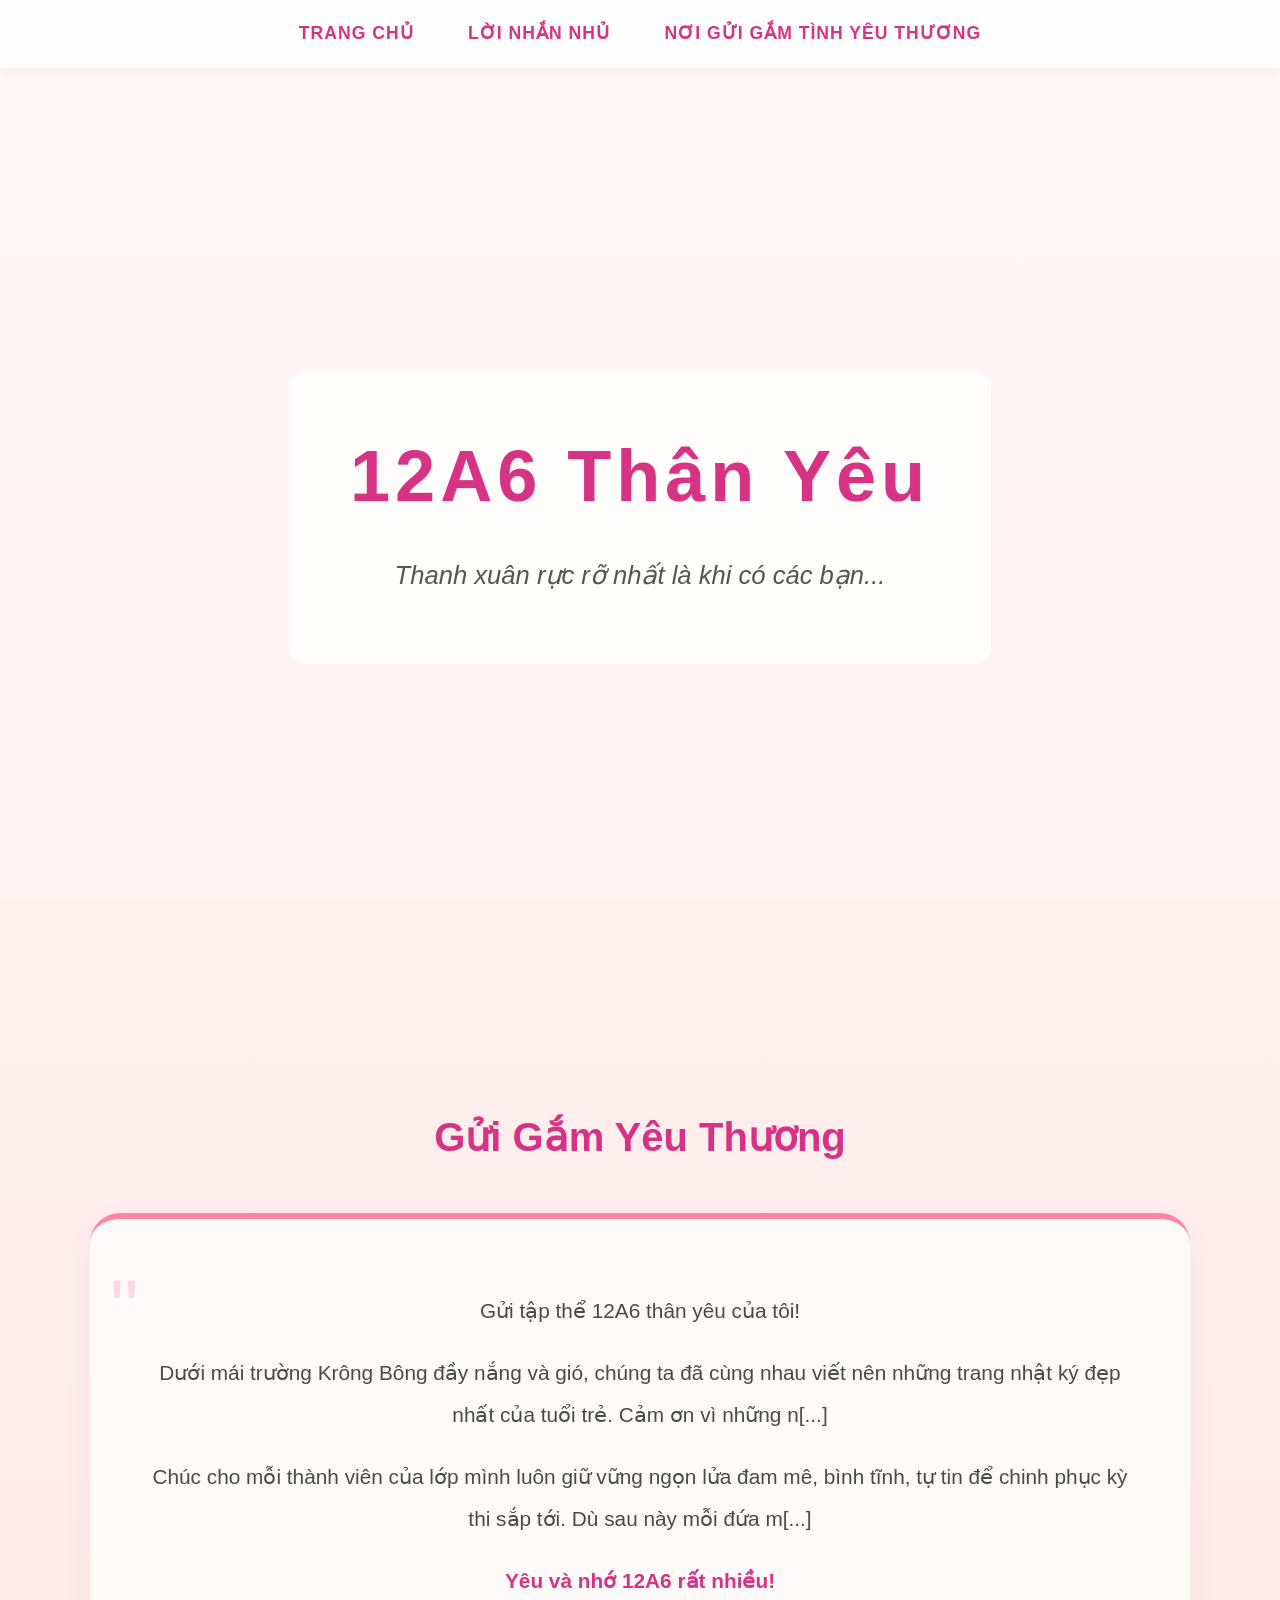
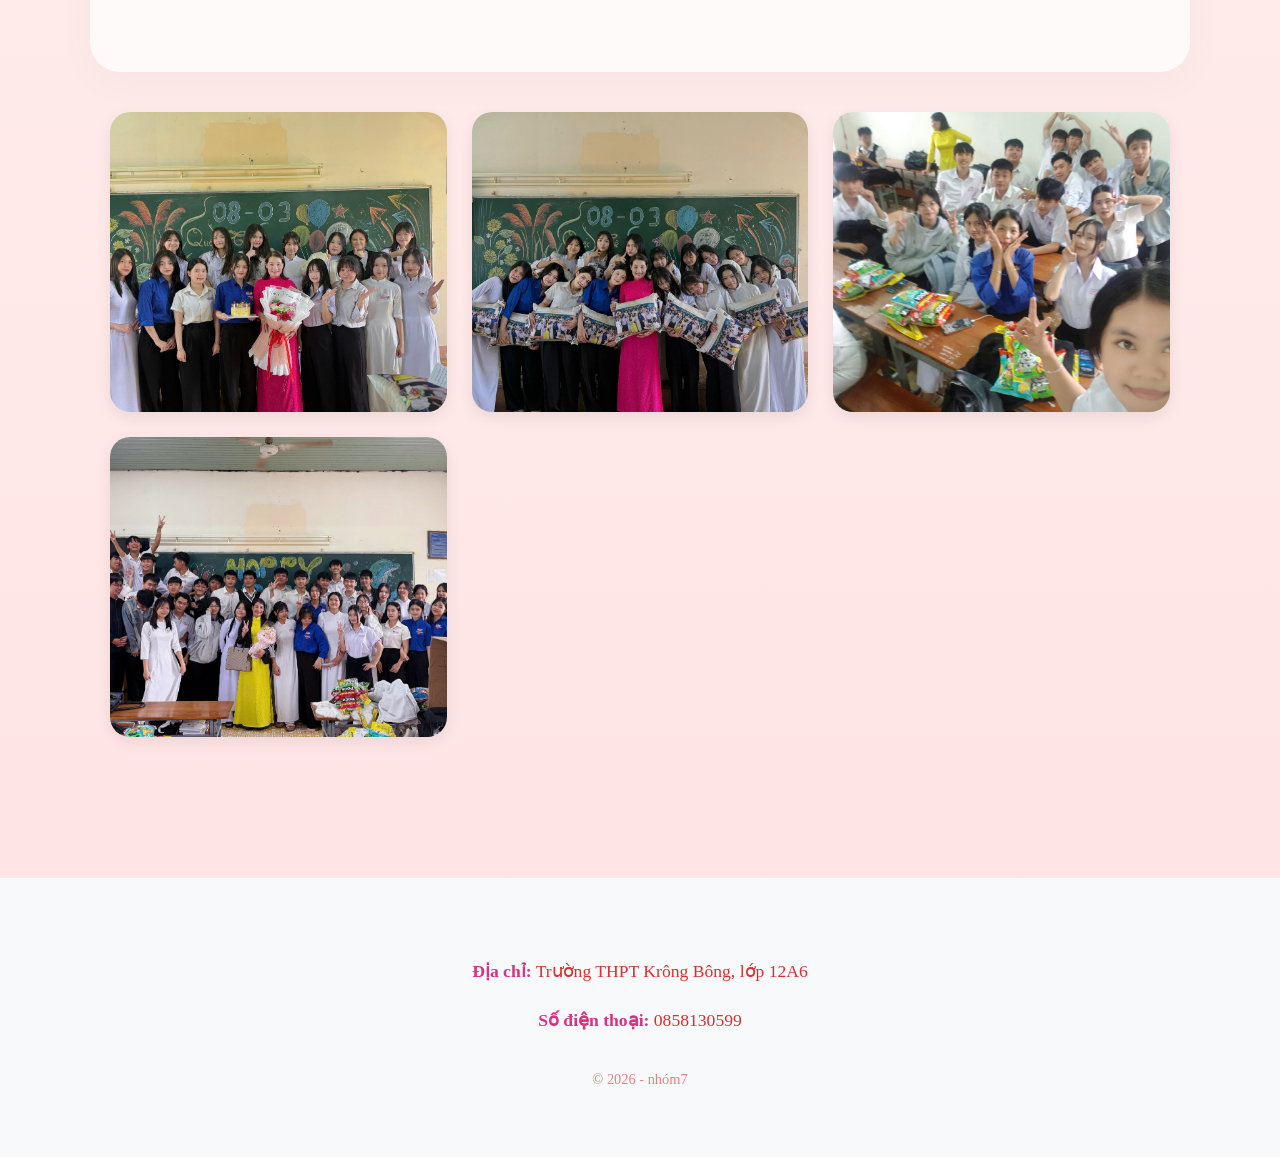
==== commit c753edde: "Update index.html" ====
--- a/index.html
+++ b/index.html
@@ -42,11 +42,11 @@
                 <div class="photo-caption">Ngày 8-3</div>
             </div>
             <div class="gallery-item">
-                <img src=".jpg" alt="Giờ học vui vẻ">
+                <img src="a3.jpg" alt="Giờ học vui vẻ">
                 <div class="photo-caption">Ngày 20-10</div>
             </div>
             <div class="gallery-item">
-                <img src=".jpg" alt="Tập thể lớp">
+                <img src="a4.jpg" alt="Tập thể lớp">
                 <div class="photo-caption">Ngày 20-11</div>
             </div>
         </div>
